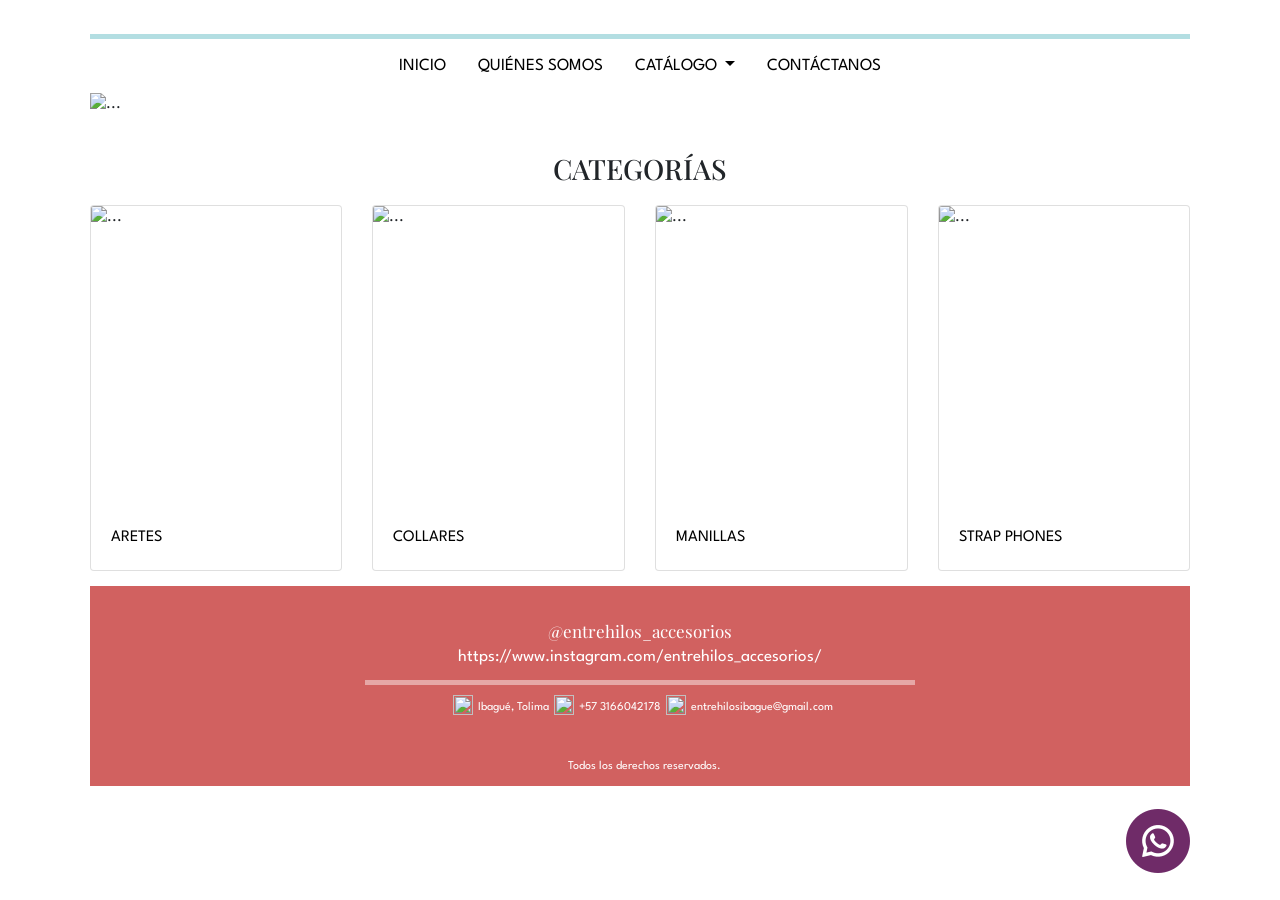
==== index.html @ dbd57682 "Add files via upload" ====
<!doctype html>
<html lang="en">
  <head>
    <!-- Required meta tags -->
    <meta charset="utf-8">
    <meta name="viewport" content="width=device-width, initial-scale=1, shrink-to-fit=no">
    <link rel="icon" type="image/png" href="Imagenes/favicon.png">

    <link rel="preconnect" href="https://fonts.googleapis.com">
    <link rel="preconnect" href="https://fonts.gstatic.com" crossorigin>
    <link href="https://fonts.googleapis.com/css2?family=Josefin+Sans:wght@300&family=League+Spartan:wght@300&family=Playfair+Display&display=swap" rel="stylesheet">

    <!-- Bootstrap CSS -->
    <!--<link rel="stylesheet" href="https://cdn.jsdelivr.net/npm/bootstrap@4.6.2/dist/css/bootstrap.min.css" integrity="sha384-xOolHFLEh07PJGoPkLv1IbcEPTNtaed2xpHsD9ESMhqIYd0nLMwNLD69Npy4HI+N" crossorigin="anonymous">-->

   <link rel="stylesheet" href="css/bootstrap.min.css">
   <link rel="stylesheet" href="css/inicio2.0.css">


    <title>Entre Hilos</title>
  </head>


  <body>
    
    <div id="wpfixed_bg" style="width: 80px;">
      <a href="https://api.whatsapp.com/send?phone=573166042178
    " target="_blank"><img src="Imagenes/whatsapp_fixed.png" alt="" class="whatsapp"></a>
    </div>
    


    <div id="contenedor">


       
        <header class="sticky">
            <a href="Inicio2.0.html"><img class="logoppal" src="imagenes/Recurso 3.png" alt="" ></a>
        </header>


  <nav class="navegador">
    <div class="barrita" style="background-color: #b3dee2; height: 5px; margin-top: 10px; margin-bottom: 7px;">
    </div>

    <ul class="nav justify-content-center">
      <li class="nav-item">
        <a class="nav-link active" href="#">INICIO</a>
      </li>

      <li class="nav-item">
        <a class="nav-link" href="Quienes_somos.html">QUIÉNES SOMOS</a>
      </li>

      <li class="nav-item dropdown">
        <a class="nav-link dropdown-toggle" href="#" id="navbarDropdown" role="button" data-toggle="dropdown" aria-haspopup="true" aria-expanded="false">
        CATÁLOGO
        </a>
        <div class="dropdown-menu" aria-labelledby="navbarDropdown">
          <a class="dropdown-item" href="aretes.html">ARETES</a>
 
         <div class="dropdown-divider"></div>
                  <a class="dropdown-item" href="Collar.html">COLLARES</a>

         <div class="dropdown-divider"></div>
         <a class="dropdown-item" href="Strapphones.html">STRAP PHONES</a>
         <div class="dropdown-divider"></div>
         <a class="dropdown-item" href="Manillas.html">MANILLAS</a>

        </div>
      </li>

      <li class="nav-item">
        <a class="nav-link" href="Contactanos.html">CONTÁCTANOS</a>
      </li>

    </ul>
  </nav>
    
     <section>
        <div id="carouselExampleFade" class="carousel slide carousel-fade" data-ride="carousel" style=" margin-top: 5px;
        margin-bottom: 15px">
                <div class="carousel-inner">
                  <div class="carousel-item active">
                    <img src="imagenes/banner act.jpg" class="d-block w-100" alt="...">
                  </div>
                  <div class="carousel-item">
                    <img src="imagenes/Banner2-01.jpg" class="d-block w-100" alt="...">
                  </div>
                </div>
        </div>
      </section>

        
    <main >
<h3 Style="font-family: 'Playfair Display', serif; text-align: center; margin-top: 20px; margin-bottom: 20px;">CATEGORÍAS</h3>

      <div class="card-deck">
        <div class="card">
          <img src="imagenes/aretes/inc.png" class="card-img-top" alt="...">
          <div class="card-body">
            <a href="aretes.html" class="catalogo">ARETES</a>
          </div>
        </div>

        <div class="card">
          <img src="imagenes/collares/6.jpg" class="card-img-top" alt="...">
          <div class="card-body">
            <a href="Collar.html" class="catalogo">COLLARES</a>
           
          </div>
        </div>

        <div class="card">
          <img src="imagenes/manillas/satan.jpg" class="card-img-top" alt="...">
          <div class="card-body">
          <a href="Manillas.html" class="catalogo">MANILLAS</a>
            
          </div>
        </div>
        
        <div class="card">
          <img src="imagenes/strapphones/22.jpg" class="card-img-top" alt="...">
          <div class="card-body">
            <a href="Strapphones.html" class="catalogo">STRAP PHONES</a>
          </div>
        </div>

      </div>
    </main>

     <footer style="background-color: #d16160; color: white; margin-top: 15px; padding-top: 15px; ">

        <div class="redes">
            <a href="https://www.instagram.com/entrehilos_accesorios/" target="_blank"> <img src="imagenes/instagram (1).png" alt=""></a>

            <a href="https://www.instagram.com/entrehilos_accesorios/" class="perfilig" style="font-family: 'Playfair Display', serif;" target="_blank">@entrehilos_accesorios</a>
    
            <a href="https://www.instagram.com/entrehilos_accesorios/" class="perfilig
            " target="_blank">https://www.instagram.com/entrehilos_accesorios/</a>
        </div>

        <div style="background-color: rgba(255, 255, 255, 0.438); height: 5px; width: 50%; margin-top: 10px;"></div>

        <div class="info" style="font-family: 'Josefin Sans', sans-serif; margin: 10px;" >
          <img class="iconos" src="imagenes/ubicacion.png" alt="">  <p class="ftrr">Ibagué, Tolima</p>
          <img class="iconos" src="imagenes/llamada.png" alt=""> <p class="ftrr">+57 3166042178 </p>
          <img class="iconos"  src="imagenes/email.png" alt=""> <p class="ftrr">entrehilosibague@gmail.com</p> 
        </div>

        <div class="copyright"><img class="cpr" src="imagenes/derechos-de-autor (1).png" alt="">Todos los derechos reservados.</div>
      </footer>

    </div>





    <!-- Optional JavaScript; choose one of the two! -->

    <!-- Option 1: jQuery and Bootstrap Bundle (includes Popper) -->
    <script src="https://cdn.jsdelivr.net/npm/jquery@3.5.1/dist/jquery.slim.min.js" integrity="sha384-DfXdz2htPH0lsSSs5nCTpuj/zy4C+OGpamoFVy38MVBnE+IbbVYUew+OrCXaRkfj" crossorigin="anonymous"></script>
    <script src="https://cdn.jsdelivr.net/npm/bootstrap@4.6.2/dist/js/bootstrap.bundle.min.js" integrity="sha384-Fy6S3B9q64WdZWQUiU+q4/2Lc9npb8tCaSX9FK7E8HnRr0Jz8D6OP9dO5Vg3Q9ct" crossorigin="anonymous"></script>

    <!-- Option 2: Separate Popper and Bootstrap JS -->
    <!--
    <script src="https://cdn.jsdelivr.net/npm/jquery@3.5.1/dist/jquery.slim.min.js" integrity="sha384-DfXdz2htPH0lsSSs5nCTpuj/zy4C+OGpamoFVy38MVBnE+IbbVYUew+OrCXaRkfj" crossorigin="anonymous"></script>
    <script src="https://cdn.jsdelivr.net/npm/popper.js@1.16.1/dist/umd/popper.min.js" integrity="sha384-9/reFTGAW83EW2RDu2S0VKaIzap3H66lZH81PoYlFhbGU+6BZp6G7niu735Sk7lN" crossorigin="anonymous"></script>
    <script src="https://cdn.jsdelivr.net/npm/bootstrap@4.6.2/dist/js/bootstrap.min.js" integrity="sha384-+sLIOodYLS7CIrQpBjl+C7nPvqq+FbNUBDunl/OZv93DB7Ln/533i8e/mZXLi/P+" crossorigin="anonymous"></script>
    -->

    <script src="js/bootstrap.min.js"></script>
  </body>
</html>
---- css/inicio2.0.css ----
*{
    font-family: 'League Spartan', sans-serif;
    }



.whatsapp{
    width: 64px;
    position: fixed;
    bottom: 3%;
    right: 7%;
    z-index: 99999 !important;
    transition: right 1s;
    
}

    
  
#contenedor{
    display: grid;
    grid-template-areas:
    "hdr"
    "nav"
    "sct"
    "main"
    "ftr";
   
    margin-left: 7%;
    margin-right: 7%;
}

#contenedor > header {
    grid-area: hdr ;
    
}
.logoppal{
    width: 300px; height: auto ;
    margin-left: 37%;
    margin-right: 40%;
    
}


#contenedor > nav{
    grid-area: nav;
    z-index: 99999 !important;

}

.navegador{
    position: -webkit-sticky;
  position: sticky;
  top: 0;
  background-color: white;
  
}

.dropdown:hover .dropdown-menu {
    display: block;}

.dropdown-item:visited{color: black;}
.dropdown-item:link{color: black;}
.dropdown-item:hover{ color: black; background-color:#b3dee22f ;}

#contenedor > section{
    grid-area: sct;
   ;
}

.nav-link{font-size: 17px;}
.nav-link:hover{
    color: black;
    size: 20px; 
    border-radius: 25px;
    background-color:#b3dee22f ;
}.nav-link:visited{color: black;}
.nav-link:link{color: black;}

#contenedor > main{
    grid-area: main;

}
.catalogo:hover{color: black;}
.catalogo:visited{color: black;}
.catalogo:link{color:black;}


.card-img-top{width: 100%; height: 300px ;
 }
.card-img-top:hover{opacity: 0.4;}


#contenedor > footer {
    grid-area: ftr;

    display: flex;
    flex-direction: column;
    justify-content: space-around;
    text-align: center;
    font-size: 12px;
    align-items: center;
    padding-bottom: 10px;
}
.iconos{width: 20px;height: 20px; margin-left: 5px;margin-right: 5px;}

.info{
    display: flex;
    flex-direction: row;
 align-content: center;
}
.ftrr{margin-top: 4px;}

.colorlink{color: white;}
.redes{
    display: flex;
    justify-content: center;
    color: white;
    flex-direction: column;
}
.perfilig{font-size: 17px;}
a:hover{color: white;}
a:visited{color: white;}
a:link{color: white;}

.copyright{margin-top: 15px;}
.cpr{width: 15px;
margin-right: 8px;}

@media(max-width:500px){
    #contenedor{margin-left: 5%; margin-right: 2%;}
    .logoppal{margin-left: 15%;
    }
    .info{display: flex;
    flex-direction: column;}
    #contenedor > footer{
        display: flex;
        flex-direction: column;
        align-content: center;
    }
    .iconos{margin-left: 45%;}
    .whatsapp{width: 50px;}

}
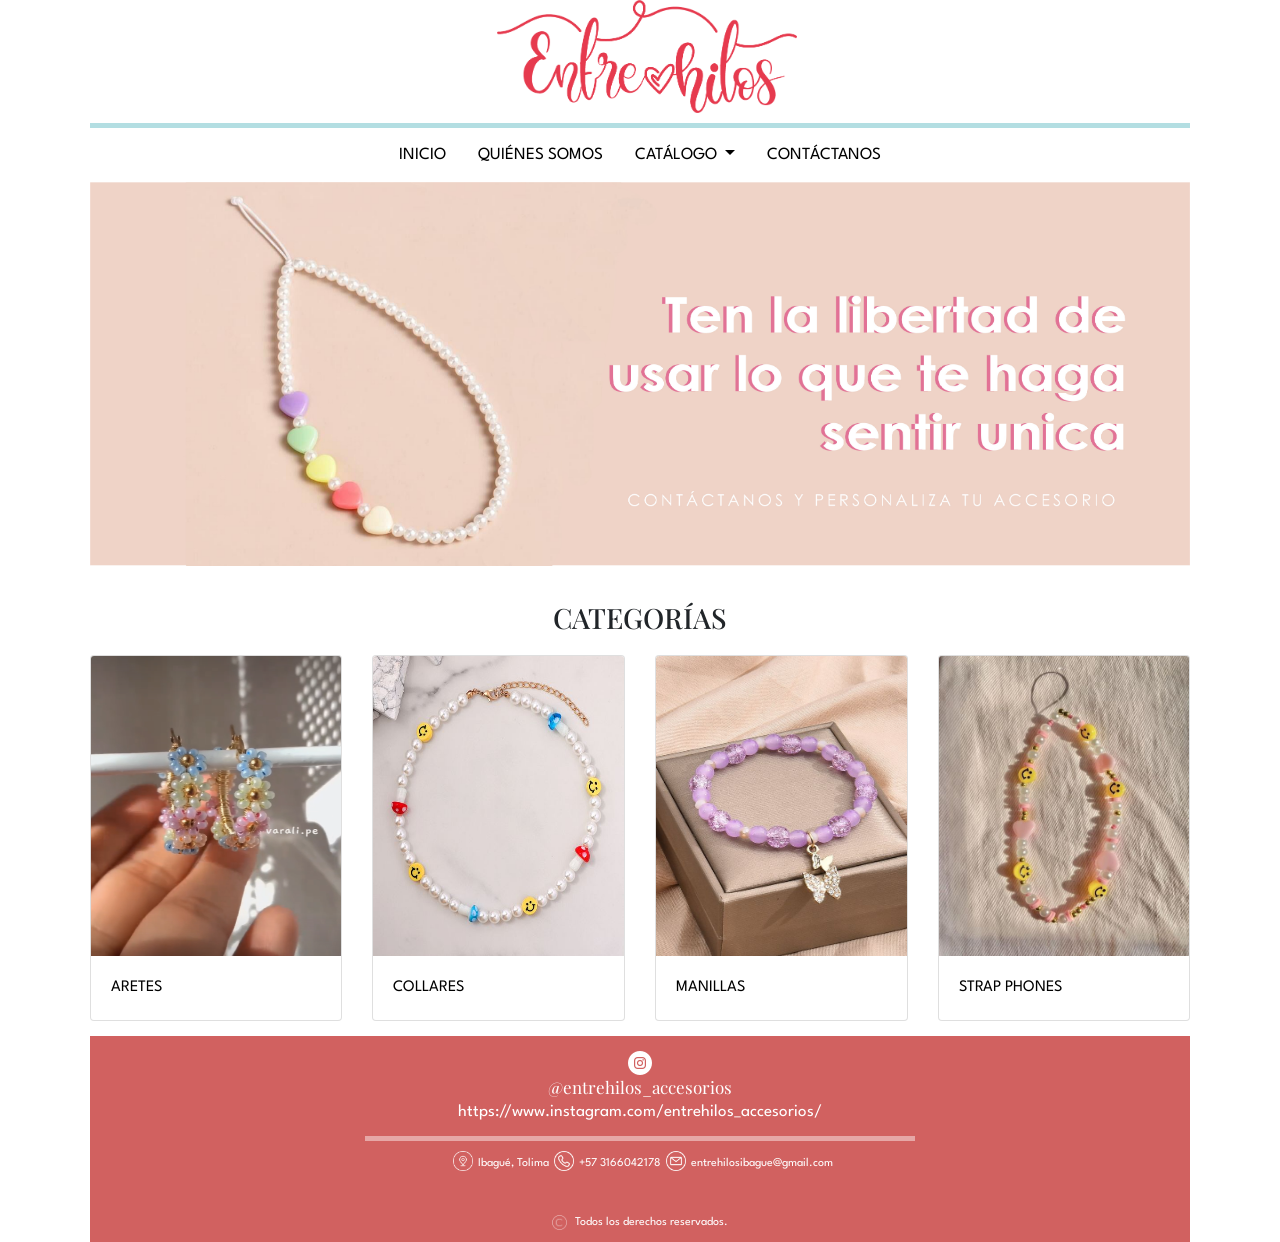
==== commit 72f8ad17: "Add files via upload" ====
--- a/index.html
+++ b/index.html
@@ -60,7 +60,7 @@
           <a class="dropdown-item" href="aretes.html">ARETES</a>
  
          <div class="dropdown-divider"></div>
-                  <a class="dropdown-item" href="Collar.html">COLLARES</a>
+                  <a class="dropdown-item" href="collares.html">COLLARES</a>
 
          <div class="dropdown-divider"></div>
          <a class="dropdown-item" href="Strapphones.html">STRAP PHONES</a>
